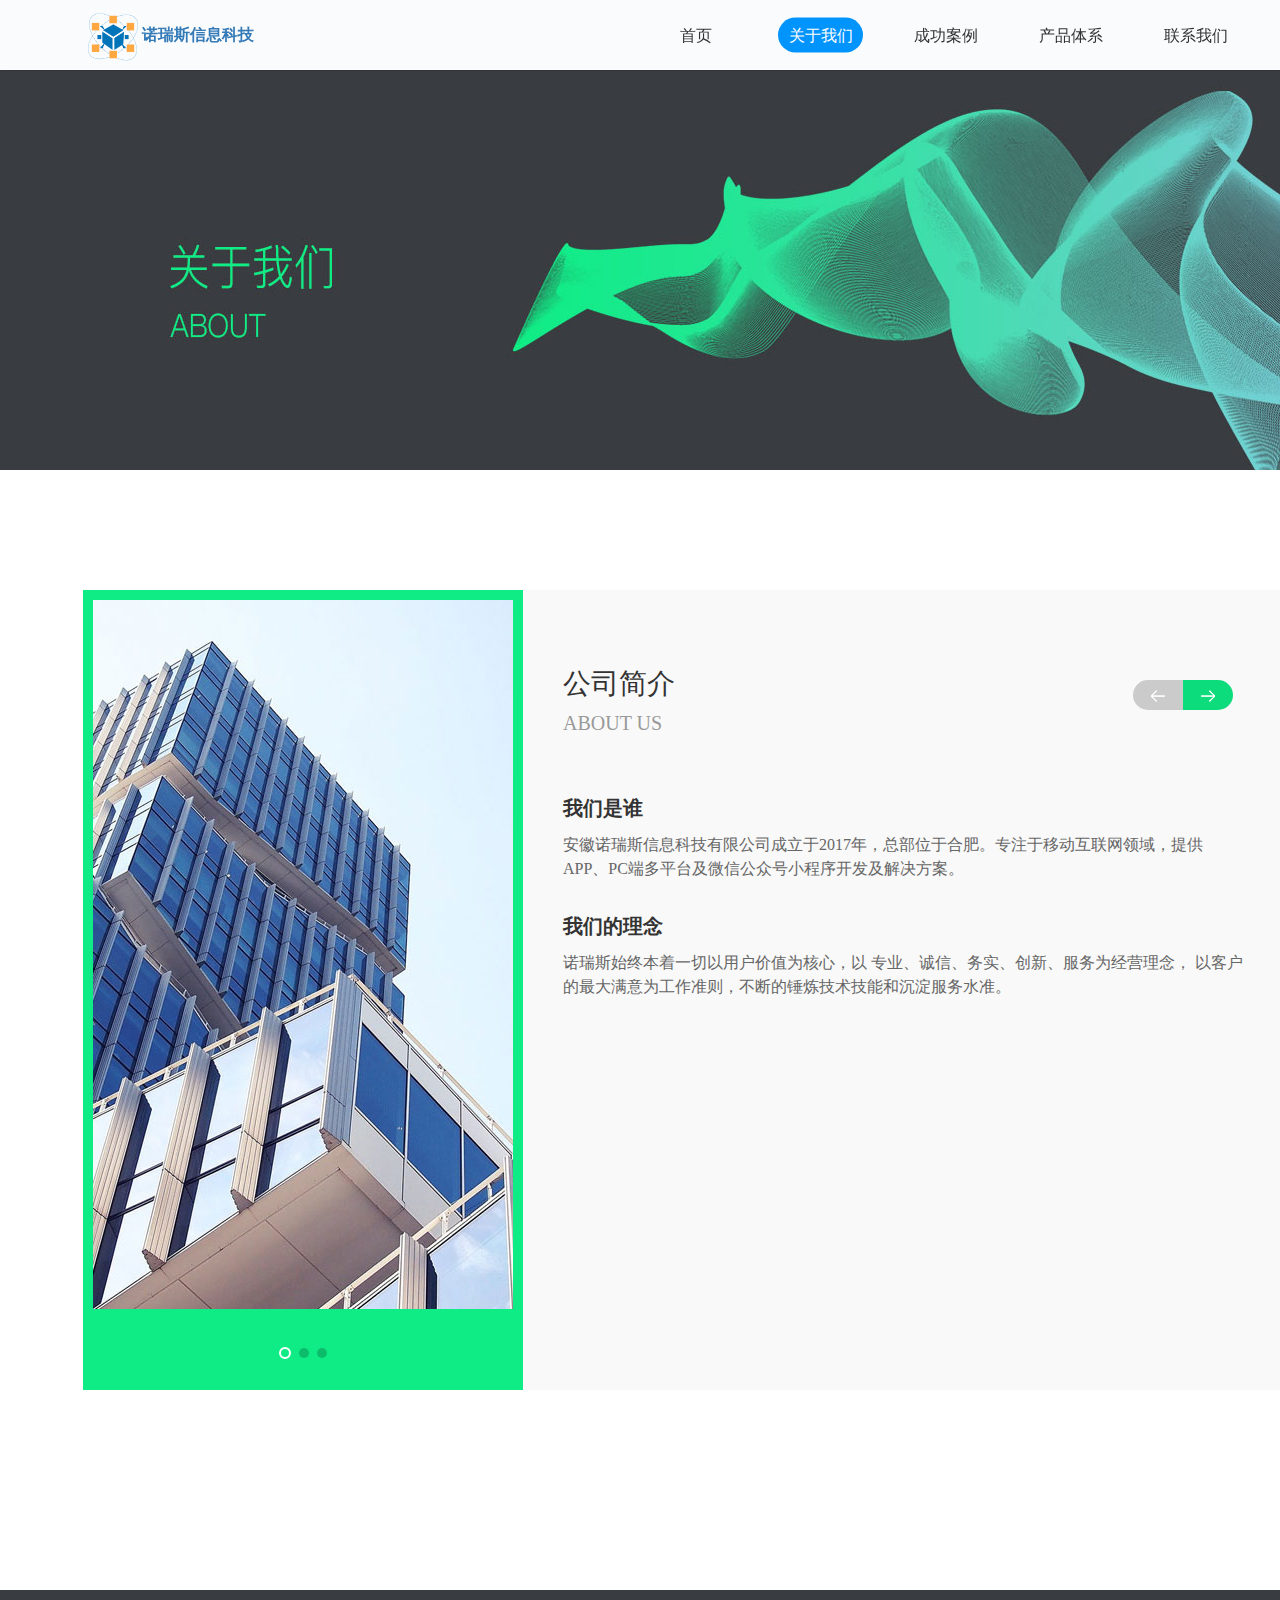
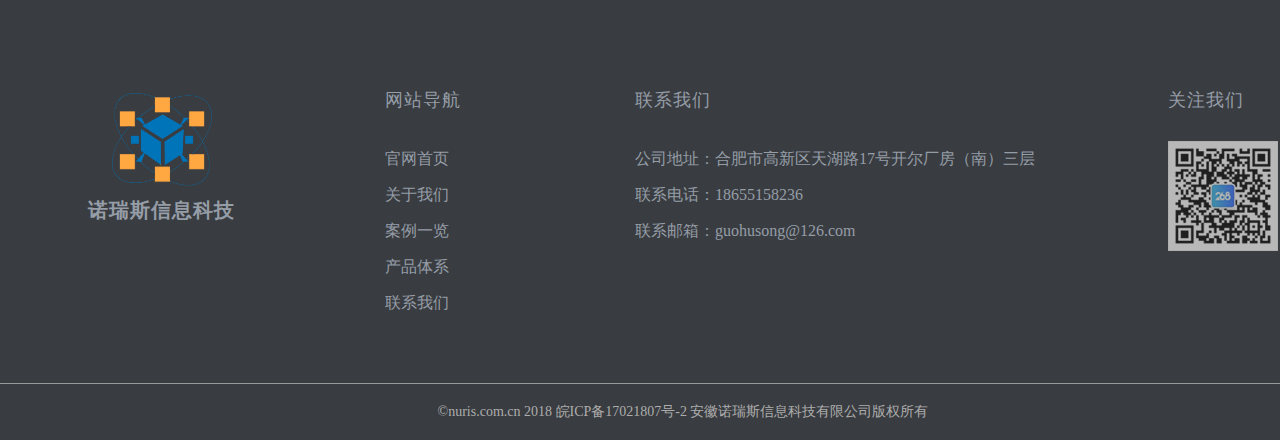
==== about_us.html @ c85c0e37 "20181203" ====
<!DOCTYPE html>
<html lang="zh">

<head>
    <meta charset="UTF-8">
    <!-- <meta name="viewport" content="width=device-width, initial-scale=1.0"> -->
    <meta http-equiv="X-UA-Compatible" content="ie=edge">
    <title>诺瑞斯信息科技--关于我们</title>
    <link rel="icon" href="images/logo.png" type="image/png">
    <link rel="stylesheet" href="css/reset.css">
    <link rel="stylesheet" href="css/common.css">
    <link rel="stylesheet" href="css/about_us.css">
    <link rel="stylesheet" href="css/swiper.min.css">
    <script src="js/jquery.js"></script>
    <script src="js/swiper.min.js"></script>
    <script src="js/common.js"></script>
    <script src="js/about_us.js"></script>
    <script type="text/javascript" src="http://api.map.baidu.com/api?v=2.0&ak=IRtuipZwpSnKGqnEYqXRLdlo247Vuzzr"></script>
</head>

<body>
    <div class="top-nav">
        <div class="w nav-bar">
            <div class="logo">
                <img src="images/logo.png" alt="">
                <span class="logo_name">诺瑞斯信息科技</span>
            </div>
            <div class="r-nav">
                <ul class="web-nav clearfix">
                    <li class="nav-item">
                        <a href="index.html" class="item_link">首页</a>
                    </li>
                    <li class="nav-item active">
                        <a href="about_us.html" class="item_link">关于我们</a>
                    </li>
                    <li class="nav-item">
                        <a href="case.html" class="item_link">成功案例</a>
                    </li>
                    <li class="nav-item nav-item-fw">
                        <a href="products.html" class="item_link">产品体系</a>
                        <!-- <div class="fw_menu">
                            <ul>
                                <li class="fw_item fw_item_cur"><a class="fw_item_link" href="fw_trainingInstitution.html">APP开发</a></li>
                                <li class="fw_item"><a class="fw_item_link" href="fw_smartCampus.html">网站开发</a></li>
                                <li class="fw_item"><a class="fw_item_link" href="fw_enterpriseTraining.html">微信定制</a></li>
                            </ul>
                        </div> -->
                    </li>
                    <li class="nav-item">
                        <a href="contact_us.html" class="item_link">联系我们</a>
                    </li>
                </ul>
            </div>
        </div>
    </div>
    <div class="banner" style="background-image: url(img/about_banner.jpg)">
        <!-- <img src="img/about_banner.jpg" alt=""> -->
    </div>
    <div class="about-main clearfix">
        <div class="swiper-container about-us-swiper">
            <div class="swiper-wrapper">
                <div class="swiper-slide">
                    <img src="img/about_img1.jpg" alt="">
                </div>
                <div class="swiper-slide">
                    <img src="img/about_img1.jpg" alt="">
                </div>
                <div class="swiper-slide">
                    <img src="img/about_img1.jpg" alt="">
                </div>
            </div>
            <!-- 如果需要分页器 -->
            <div class="swiper-pagination about-swiper-pagination"></div>
            <!-- Add Arrows -->
            <div class="swiper-button-next"></div>
            <div class="swiper-button-prev"></div>
        </div>
        <div class="about_us">
            <div class="tab-hd">
                <div class="tab tab-prev">
                    <img src="img/home_icon2.png" alt="">
                </div>
                <div class="tab tab-next tab-current">
                    <img src="img/home_icon2.png" alt="">
                </div>
            </div>
            <div class="tab-bd">
                <div class="company-profile tab-item">
                    <div class="title-row">
                        <h4 class="title">公司简介</h4>
                        <p class="subtitle">ABOUT US</p>
                    </div>
                    <div class="content">
                        <h4 class="subtitle">
                            我们是谁
                        </h4>
                        <p>
                            安徽诺瑞斯信息科技有限公司成立于2017年，总部位于合肥。专注于移动互联网领域，提供APP、PC端多平台及微信公众号小程序开发及解决方案。
                        </p>
                        <h4 class="subtitle m_t30">
                            我们的理念
                        </h4>
                        <p>
                            诺瑞斯始终本着一切以用户价值为核心，以 专业、诚信、务实、创新、服务为经营理念，
                            以客户的最大满意为工作准则，不断的锤炼技术技能和沉淀服务水准。
                        </p>
                    </div>
                </div>
                <div class="contact-us tab-item">
                    <div class="title-row">
                        <h4 class="title">联系我们</h4>
                        <p class="subtitle">CONTACT US</p>
                    </div>
                    <div class="content">
                        <div class="contact-info">
                            <p>服务邮箱：guohusong@126.com</p>
                            <p>联系电话：18655158236</p>
                            <p>公司地址：合肥市高新区天湖路17号开尔厂房（南）三层</p>
                        </div>
                        <div class="map">
                            <div id="container"></div>
                            <!--创建地图容器-->
                        </div>
                    </div>
                </div>
            </div>
        </div>
    </div>
    <div class="footer">
        <ul class="w content clearfix">
            <li class="footer_item footer_logo">
                <img src="images/logo.png" alt="">
                <h4 class="name">诺瑞斯信息科技</h4>
            </li>
            <li class="footer_item footer_nav">
                <h3 class="title">网站导航</h3>
                <ul>
                    <li class="footer_nav_item"><a href="index.html">官网首页</a></li>
                    <li class="footer_nav_item"><a href="javascript:;">关于我们</a></li>
                    <li class="footer_nav_item"><a href="javascript:;">案例一览</a></li>
                    <li class="footer_nav_item"><a href="javascript:;">产品体系</a></li>
                    <li class="footer_nav_item"><a href="javascript:;">联系我们</a></li>
                </ul>
            </li>
            <li class="footer_item contact_us">
                <h3 class="title">联系我们</h3>
                <ul>
                    <li>公司地址：合肥市高新区天湖路17号开尔厂房（南）三层</li>
                    <li>联系电话：18655158236</li>
                    <li>联系邮箱：guohusong@126.com</li>
                </ul>
            </li>
            <li class="footer_item fllow_us">
                <h3 class="title">关注我们</h3>
                <div class="qrCode">
                    <img src="img/home_img10.png" alt="">
                </div>
            </li>
        </ul>
        <div class="w copyright">
            ©nuris.com.cn 2018 <a href="javascript:;">皖ICP备17021807号-2</a> 安徽诺瑞斯信息科技有限公司版权所有
        </div>

    </div>

</body>

</html>
---- css/common.css ----
/*头部导航条、banner轮播及footer公共样式*/
* {
  box-sizing: border-box;
}
.w {
  /*版心宽度1190*/
  width: 1190px;
  margin: 0 auto;
}
img {
  vertical-align: middle;
}
a {
  color: #333 !important;
}
html {
  overflow-y: scroll;
  overflow-x: hidden;
}
body {
  font-family: PingFang-SC-Regular;
  font-size: 14px;
  padding-top: 70px;
  min-width: 1366px;
}
input,
textarea {
  border: none;
  outline: none;
}
/*清除浮动*/
.clearfix:after {
  content: "";
  display: block;
  height: 0;
  clear: both;
  visibility: hidden;
}
/* IE6、7 专有 */
.clearfix {
  *zoom: 1;
}
.top-nav {
  position: fixed;
  top: 0;
  left: 0;
  width: 100%;
  min-width: 1366px;
  height: 70px;
  line-height: 70px;
  background-color: #fafbfd;
  box-shadow: 0px 0px 2px 0 rgba(0, 0, 0, 0.3);
  z-index: 999;
}
.top-nav .nav-bar {
  height: 100%;
}
.top-nav .nav-bar .logo {
  float: left;
}
.top-nav .nav-bar .logo > img {
  width: 50px;
  height: 50px;
}
.top-nav .nav-bar .logo .logo_name {
  font-size: 16px;
  font-weight: bold;
  color: #337ab7;
}
.top-nav .nav-bar .r-nav {
  float: right;
}
.top-nav .nav-bar .r-nav .nav-item {
  float: left;
  position: relative;
  margin-right: 40px;
  width: 85px;
  height: 70px;
}
.top-nav .nav-bar .r-nav .nav-item .item_link {
  position: absolute;
  top: 50%;
  left: 0;
  width: 100%;
  transform: translateY(-50%);
  display: block;
  height: 35px;
  line-height: 35px;
  font-size: 16px;
  text-align: center;
  color: #333;
}
.top-nav .nav-bar .r-nav .nav-item .fw_menu {
  display: none;
  position: absolute;
  bottom: 0;
  left: 50%;
  transform: translate(-50%, 100%);
  padding: 10px 0;
  background-color: #fff;
  border-radius: 0px 0px 70px 70px;
  overflow: hidden;
  z-index: 1000;
}
.top-nav .nav-bar .r-nav .nav-item .fw_menu .fw_item {
  width: 140px;
  text-align: center;
}
.top-nav .nav-bar .r-nav .nav-item .fw_menu .fw_item > a {
  display: block;
  height: 60px;
  line-height: 60px;
  font-size: 18px;
}
.top-nav .nav-bar .r-nav .nav-item .fw_menu:nth-child(1) {
  margin-top: 0;
}
.top-nav .nav-bar .r-nav .nav-item .fw_item_cur .fw_item_link {
  color: #0294FD!important;
}
.top-nav .nav-bar .r-nav .active .item_link {
  background-color: #0294FD;
  border-radius: 18px;
  color: #fff!important;
}
.banner_swiper .swiper-container .swiper-slide {
  text-align: center;
}
.banner_swiper .swiper-container .swiper-slide .slide {
  position: relative;
}
.banner_swiper .swiper-container .swiper-slide .slide > a {
  display: block;
  height: 500px;
  background-position: center;
  background-size: cover;
  background-repeat: no-repeat;
}
.banner_swiper .swiper-container .swiper-pagination .swiper-pagination-bullet {
  width: 80px;
  height: 6px;
  background-color: #ffffff;
  border-radius: 3px;
  opacity: 0.38;
}
.banner_swiper .swiper-container .swiper-pagination .swiper-pagination-bullet-active {
  background-color: #f7faff;
  opacity: 1;
}
.banner_swiper .swiper-container .swiper-button-next,
.banner_swiper .swiper-container .swiper-button-prev {
  display: none;
  width: 60px;
  height: 80px;
  background-color: rgba(255, 255, 255, 0.4);
}
.banner_swiper .swiper-container .swiper-button-next {
  right: 0;
  background: url("../img/icon_arr.png") no-repeat;
  background-position-x: -60px;
  background-size: cover;
}
.banner_swiper .swiper-container .swiper-button-prev {
  left: 0;
  background: url("../img/icon_arr.png") no-repeat;
  background-size: cover;
}
.banner {
  height: 400px;
  background-position: center;
  background-size: cover;
  background-repeat: no-repeat;
}
.footer {
  position: relative;
  height: 450px;
  padding-top: 100px;
  background-color: #393c40;
}
.footer .content .footer_item {
  float: left;
}
.footer .content .footer_item .title {
  margin-bottom: 30px;
  font-family: PingFang-SC-Medium;
  font-size: 18px;
  font-weight: normal;
  letter-spacing: 1px;
  color: #959da7;
}
.footer .content .footer_logo {
  margin-right: 150px;
  text-align: center;
}
.footer .content .footer_logo > img {
  width: 100px;
  height: auto;
}
.footer .content .footer_logo .name {
  margin-top: 10px;
  font-size: 20px;
  font-weight: bold;
  letter-spacing: 1px;
  color: #959da7;
}
.footer .content .footer_nav {
  width: 150px;
  margin-right: 100px;
  overflow: hidden;
}
.footer .content .footer_nav .footer_nav_item a {
  font-family: PingFang-SC-Medium;
  font-size: 16px;
  line-height: 36px;
  letter-spacing: 0px;
  color: #959da7!important;
  overflow: hidden;
  text-overflow: ellipsis;
  white-space: nowrap;
}
.footer .content .contact_us {
  width: 450px;
  overflow: hidden;
}
.footer .content .contact_us ul li {
  font-family: PingFang-SC-Medium;
  font-size: 16px;
  font-weight: normal;
  line-height: 36px;
  letter-spacing: 0px;
  color: #959da7!important;
  overflow: hidden;
  text-overflow: ellipsis;
  white-space: nowrap;
}
.footer .content .fllow_us {
  float: right;
}
.footer .content .fllow_us .qrCode {
  display: inline-block;
  background-color: #4f4f4f;
}
.footer .content .fllow_us .qrCode img {
  opacity: .6;
}
.footer .content .fllow_us .qrCode img:hover {
  opacity: .9;
}
.footer .copyright {
  position: absolute;
  bottom: 0;
  left: 0;
  width: 100%;
  margin-top: 20px;
  padding: 20px 0;
  text-align: center;
  color: #adadad;
  border-top: 1px solid #999;
}
.footer .copyright > a {
  color: #adadad!important;
}
---- css/about_us.css ----
/*关于我们页样式*/
.about_banner {
  text-align: center;
}
.about-main {
  margin: 120px auto 200px;
  width: 1200px;
  background-color: #f9f9f9;
}
.about-main .about-us-swiper {
  float: left;
  width: 440px;
  height: 800px;
  background-color: #0fec85;
}
.about-main .about-us-swiper .swiper-wrapper .swiper-slide {
  padding: 10px;
  text-align: center;
}
.about-main .about-us-swiper .swiper-pagination-bullets {
  bottom: 30px;
}
.about-main .about-us-swiper .swiper-pagination-bullet {
  width: 10px;
  height: 10px;
  vertical-align: middle;
}
.about-main .about-us-swiper .swiper-pagination-bullet-active {
  width: 12px;
  height: 12px;
  background-color: transparent;
  border: solid 2px #ffffff;
}
.about-main .about-us-swiper .swiper-button-next,
.about-main .about-us-swiper .swiper-button-prev {
  display: none;
}
.about-main .about_us {
  position: relative;
  float: left;
  width: 760px;
  padding: 80px 40px 0;
}
.about-main .about_us .tab-hd {
  position: absolute;
  top: 90px;
  right: 50px;
  z-index: 10;
}
.about-main .about_us .tab-hd .tab-prev,
.about-main .about_us .tab-hd .tab-next {
  float: left;
  width: 50px;
  height: 30px;
  line-height: 30px;
  background-color: #cbcbcb;
  text-align: center;
  cursor: pointer;
}
.about-main .about_us .tab-hd .tab-prev {
  border-radius: 15px 0px 0px 15px;
}
.about-main .about_us .tab-hd .tab-prev img {
  transform: rotateY(180deg);
}
.about-main .about_us .tab-hd .tab-next {
  border-radius: 0px 15px 15px 0px;
}
.about-main .about_us .tab-hd .tab-current {
  background-color: #0ddc7c;
}
.about-main .about_us .title-row .title {
  font-family: 'Raleway', sans-serif;
  font-size: 28px;
  font-weight: normal;
  font-stretch: normal;
  line-height: 1em;
  letter-spacing: 0px;
  color: #333333;
}
.about-main .about_us .title-row .subtitle {
  margin-top: 15px;
  font-size: 20px;
  font-weight: normal;
  font-stretch: normal;
  line-height: 1em;
  letter-spacing: 0px;
  color: #999999;
}
.about-main .about_us .content {
  margin-top: 60px;
}
.about-main .about_us .contact-us {
  display: none;
}
.about-main .about_us .contact-us .content .contact-info {
  font-family: PingFang-SC-Medium;
  font-size: 18px;
  font-weight: normal;
  font-stretch: normal;
  line-height: 36px;
  letter-spacing: 0px;
  color: #666666;
}
.about-main .about_us .contact-us .content .map {
  margin-top: 40px;
  width: 670px;
  height: 280px;
}
.about-main .about_us .contact-us .content .map #container {
  width: 100%;
  height: 100%;
}
.about-main .about_us .company-profile .content .subtitle {
  font-family: 'Open Sans', sans-serif;
  font-size: 20px;
  line-height: 1.5em;
  letter-spacing: 0px;
  color: #333333;
}
.about-main .about_us .company-profile .content p {
  margin-top: 10px;
  font-family: PingFang-SC-Medium;
  font-size: 16px;
  font-weight: normal;
  font-stretch: normal;
  line-height: 1.5em;
  letter-spacing: 0px;
  color: #666;
}
.about-main .about_us .company-profile .content p:nth-child(1) {
  margin-top: 0;
}
.about-main .about_us .company-profile .content .m_t30 {
  margin-top: 30px;
}
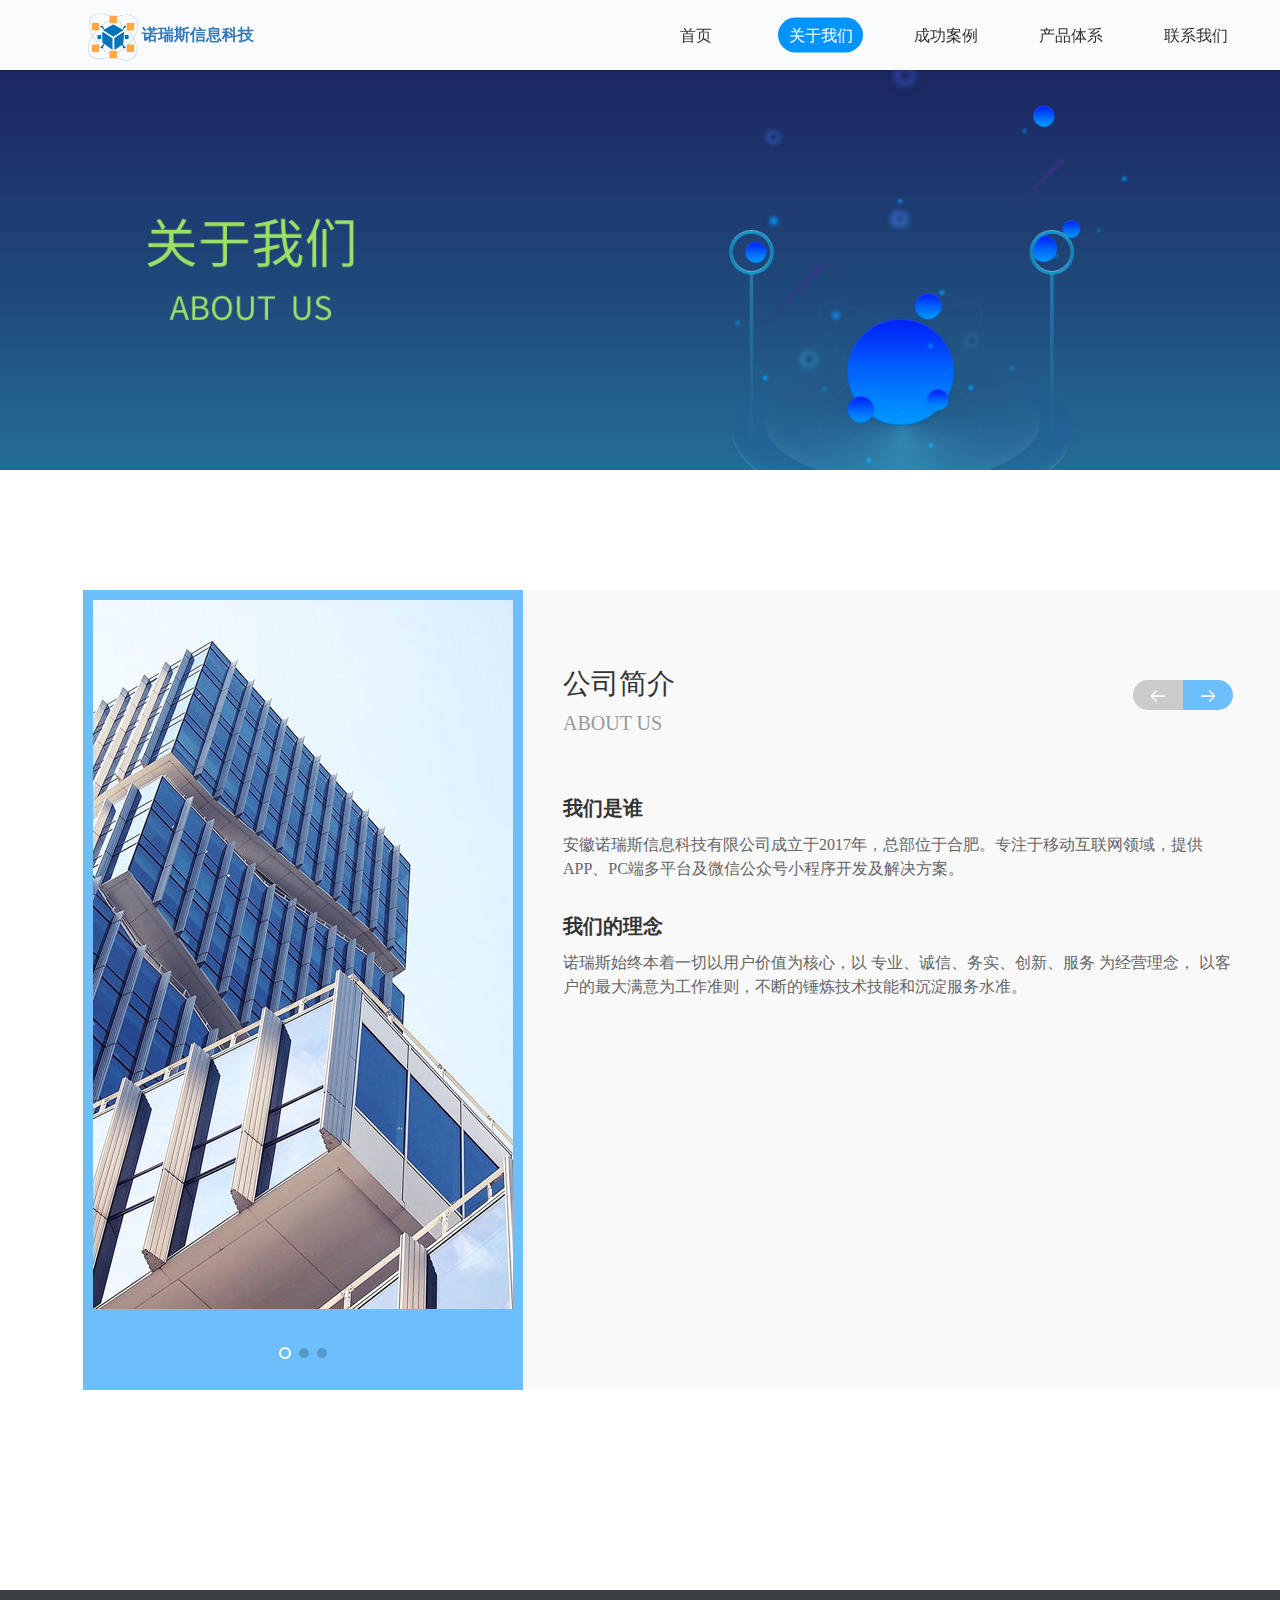
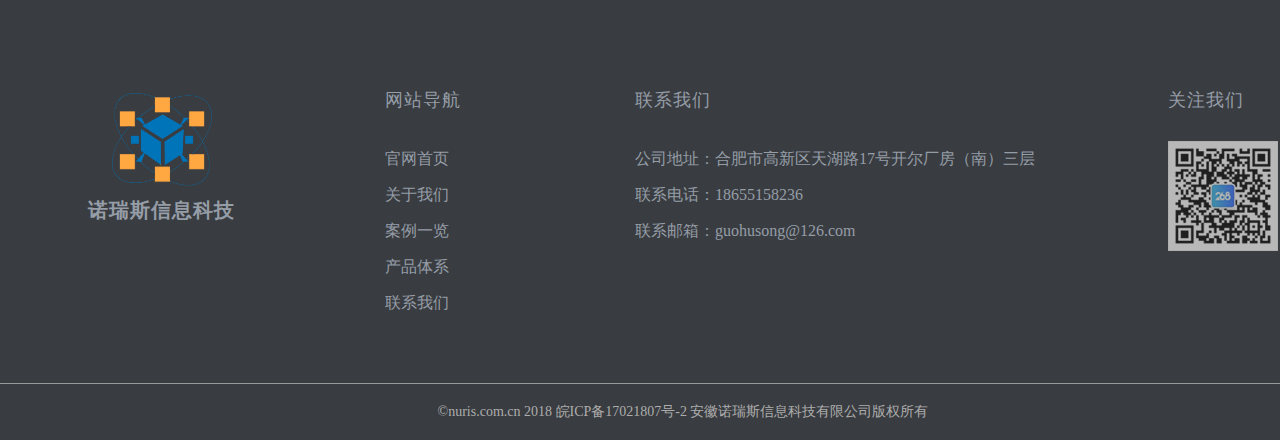
==== commit e7149162: "20181205-version1.0.0" ====
--- a/about_us.html
+++ b/about_us.html
@@ -53,7 +53,7 @@
             </div>
         </div>
     </div>
-    <div class="banner" style="background-image: url(img/about_banner.jpg)">
+    <div class="banner" style="background-image: url(images/banner_about_us2.png)">
         <!-- <img src="img/about_banner.jpg" alt=""> -->
     </div>
     <div class="about-main clearfix">
@@ -101,7 +101,7 @@
                             我们的理念
                         </h4>
                         <p>
-                            诺瑞斯始终本着一切以用户价值为核心，以 专业、诚信、务实、创新、服务为经营理念，
+                            诺瑞斯始终本着一切以用户价值为核心，以 专业、诚信、务实、创新、服务 为经营理念，
                             以客户的最大满意为工作准则，不断的锤炼技术技能和沉淀服务水准。
                         </p>
                     </div>
--- a/css/common.css
+++ b/css/common.css
@@ -22,6 +22,7 @@
   font-size: 14px;
   padding-top: 70px;
   min-width: 1366px;
+  width: 100%;
 }
 input,
 textarea {
@@ -44,8 +45,8 @@
   position: fixed;
   top: 0;
   left: 0;
-  width: 100%;
   min-width: 1366px;
+  width: 100%;
   height: 70px;
   line-height: 70px;
   background-color: #fafbfd;
--- a/css/about_us.css
+++ b/css/about_us.css
@@ -11,7 +11,7 @@
   float: left;
   width: 440px;
   height: 800px;
-  background-color: #0fec85;
+  background-color: rgba(2, 148, 253, 0.57);
 }
 .about-main .about-us-swiper .swiper-wrapper .swiper-slide {
   padding: 10px;
@@ -67,7 +67,7 @@
   border-radius: 0px 15px 15px 0px;
 }
 .about-main .about_us .tab-hd .tab-current {
-  background-color: #0ddc7c;
+  background-color: rgba(2, 148, 253, 0.57);
 }
 .about-main .about_us .title-row .title {
   font-family: 'Raleway', sans-serif;
